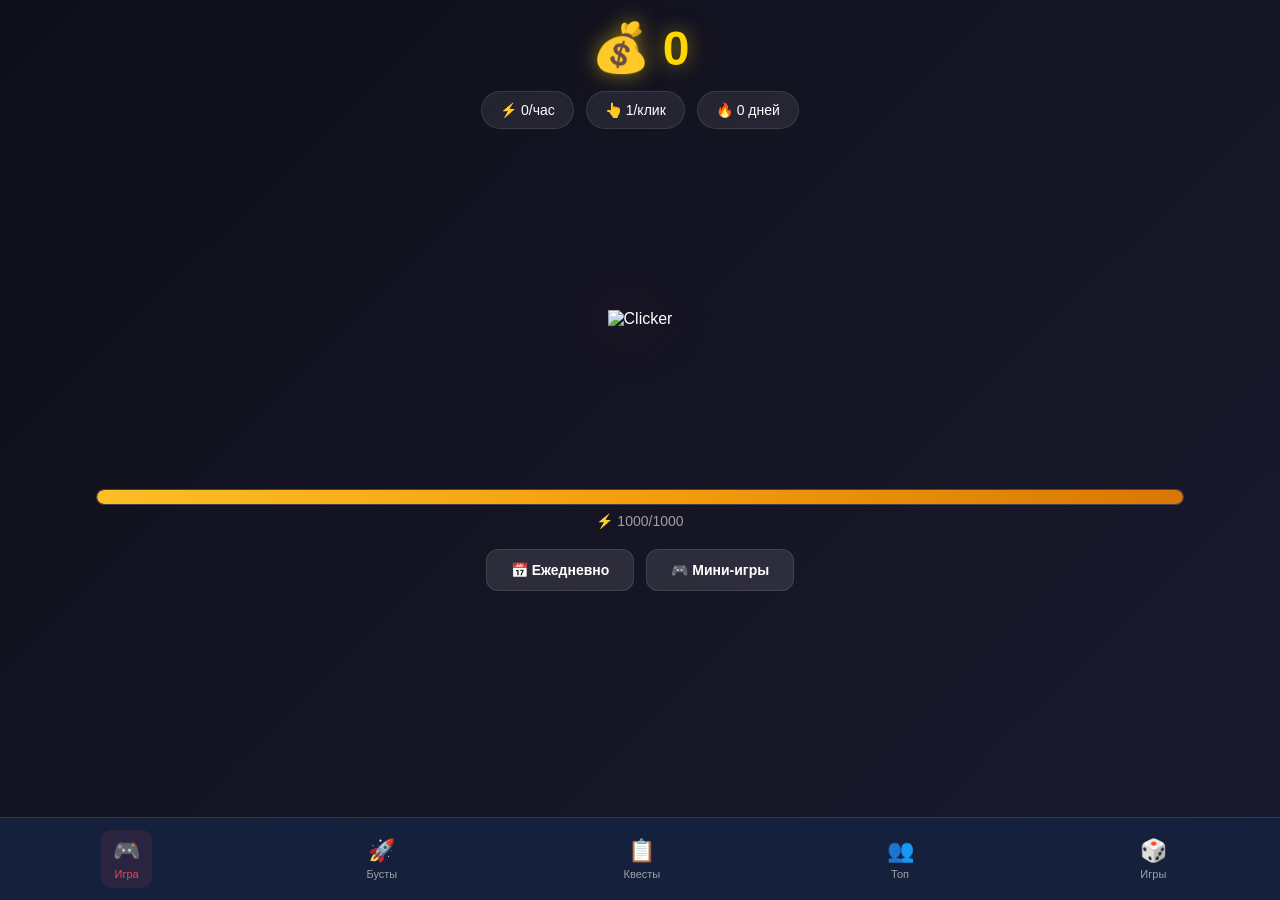
==== templates/index.html @ efc5c364 "Initial commit - Telegram Clicker" ====
<!DOCTYPE html>
<html lang="ru">
<head>
    <meta charset="UTF-8">
    <meta name="viewport" content="width=device-width, initial-scale=1.0, maximum-scale=1.0, user-scalable=no">
    <title>Crypto Clicker Pro</title>
    <script src="https://telegram.org/js/telegram-web-app.js"></script>
    <link rel="stylesheet" href="/static/style.css">
</head>
<body>
    <!-- Баннер события -->
    <div class="event-banner" id="event-banner" style="display:none;">
        🎉 <span id="event-name"></span> x<span id="event-multiplier"></span>
    </div>

    <!-- Заголовок -->
    <div class="header">
        <div class="balance-container">
            <span>💰</span>
            <span id="balance">0</span>
        </div>
        <div class="stats-row">
            <div class="stat-item">⚡ <span id="pph">0</span>/час</div>
            <div class="stat-item">👆 <span id="ppc">1</span>/клик</div>
            <div class="stat-item">🔥 <span id="streak">0</span> дней</div>
        </div>
    </div>

    <!-- Область клика -->
    <div class="mascot-container" id="click-area">
        <img src="/static/images/mascot.png" alt="Clicker" id="mascot-img">
        <div class="combo-meter" id="combo-meter" style="display:none;">
            <span>COMBO x<span id="combo-count">1</span></span>
        </div>
    </div>

    <!-- Энергия -->
    <div class="energy-container">
        <div class="energy-bar-bg">
            <div class="energy-bar-fill" id="energy-bar"></div>
        </div>
        <div class="energy-text">
            ⚡ <span id="energy-text">1000/1000</span>
        </div>
    </div>

    <!-- Быстрые действия -->
    <div class="quick-actions" id="quick-actions">
        <button class="action-btn" onclick="showDaily()">📅 Ежедневно</button>
        <button class="action-btn" onclick="showMinigames()">🎮 Мини-игры</button>
    </div>

    <!-- Экраны -->
    <div id="tab-game" class="screen active"></div>

    <div id="tab-boosts" class="screen">
        <h2>🚀 Улучшения</h2>
        <div class="upgrade-list">
            <div class="upgrade-item">
                <div class="upgrade-info">
                    <span class="upgrade-name">Мультитап</span>
                    <span class="upgrade-desc">+1 к клику</span>
                    <span class="upgrade-level" id="multitap-level">Ур. 0</span>
                </div>
                <button class="buy-btn" onclick="buyUpgrade('multitap')">100 💰</button>
            </div>
            <div class="upgrade-item">
                <div class="upgrade-info">
                    <span class="upgrade-name">Энергия +500</span>
                    <span class="upgrade-desc">+500 макс. энергии</span>
                    <span class="upgrade-level" id="energy-level">Ур. 0</span>
                </div>
                <button class="buy-btn" onclick="buyUpgrade('energy')">200 💰</button>
            </div>
            <div class="upgrade-item">
                <div class="upgrade-info">
                    <span class="upgrade-name">Авто-кликер</span>
                    <span class="upgrade-desc">+100/час</span>
                    <span class="upgrade-level" id="auto-level">Ур. 0</span>
                </div>
                <button class="buy-btn" onclick="buyUpgrade('auto_clicker')">500 💰</button>
            </div>
            <div class="upgrade-item">
                <div class="upgrade-info">
                    <span class="upgrade-name">Буст прибыли</span>
                    <span class="upgrade-desc">+2 к клику, +50/час</span>
                    <span class="upgrade-level" id="profit-level">Ур. 0</span>
                </div>
                <button class="buy-btn" onclick="buyUpgrade('profit_boost')">1000 💰</button>
            </div>
            <div class="upgrade-item">
                <div class="upgrade-info">
                    <span class="upgrade-name">Лимит энергии</span>
                    <span class="upgrade-desc">+1000 макс. энергии</span>
                    <span class="upgrade-level" id="energy_limit-level">Ур. 0</span>
                </div>
                <button class="buy-btn" onclick="buyUpgrade('energy_limit')">1500 💰</button>
            </div>
            <div class="upgrade-item">
                <div class="upgrade-info">
                    <span class="upgrade-name">Золотая кирка</span>
                    <span class="upgrade-desc">+5 к клику, +200/час</span>
                    <span class="upgrade-level" id="gold_pickaxe-level">Ур. 0</span>
                </div>
                <button class="buy-btn" onclick="buyUpgrade('gold_pickaxe')">5000 💰</button>
            </div>
        </div>
    </div>

    <div id="tab-quests" class="screen">
        <h2>📋 Активные квесты</h2>
        <div id="quests-list"></div>
        
        <h2>🏆 Достижения</h2>
        <div id="achievements-list"></div>
    </div>

    <div id="tab-friends" class="screen">
        <h2>👥 Друзья</h2>
        <div class="referral-info">
            <p>Пригласи друга и получи <b>5000 💰</b></p>
            <button class="nav-btn invite-btn" onclick="shareLink()">Пригласить друга</button>
            <p>Приглашено: <span id="referral-count">0</span> друзей</p>
        </div>
        
        <h3>🏅 Топ игроков</h3>
        <ul id="leaderboard-list" class="leaderboard"></ul>
    </div>

    <div id="tab-minigames" class="screen">
        <h2>🎮 Мини-игры</h2>
        <div class="minigame-list">
            <div class="minigame-card" onclick="playMinigame('roulette')">
                <div class="minigame-icon">🎰</div>
                <h3>Рулетка</h3>
                <p>Испытай удачу! Шанс 50%</p>
            </div>
            <div class="minigame-card" onclick="playMinigame('wheel')">
                <div class="minigame-icon">🎡</div>
                <h3>Колесо фортуны</h3>
                <p>Крути и выигрывай!</p>
            </div>
            <div class="minigame-card" onclick="playMinigame('scratch')">
                <div class="minigame-icon">🎫</div>
                <h3>Скретч-карта</h3>
                <p>Сотри и узнай приз!</p>
            </div>
            <div class="minigame-card" onclick="playMinigame('dice')">
                <div class="minigame-icon">🎲</div>
                <h3>Кости</h3>
                <p>Брось кубик!</p>
            </div>
        </div>
    </div>

    <!-- Навигация -->
    <div class="bottom-nav">
        <button class="nav-btn active" data-tab="game">
            <span class="nav-icon">🎮</span>
            <span class="nav-text">Игра</span>
        </button>
        <button class="nav-btn" data-tab="boosts">
            <span class="nav-icon">🚀</span>
            <span class="nav-text">Бусты</span>
        </button>
        <button class="nav-btn" data-tab="quests">
            <span class="nav-icon">📋</span>
            <span class="nav-text">Квесты</span>
        </button>
        <button class="nav-btn" data-tab="friends">
            <span class="nav-icon">👥</span>
            <span class="nav-text">Топ</span>
        </button>
        <button class="nav-btn" data-tab="minigames">
            <span class="nav-icon">🎲</span>
            <span class="nav-text">Игры</span>
        </button>
    </div>

    <!-- Модальное окно: Ежедневная награда -->
    <div id="modal-daily" class="modal">
        <div class="modal-content">
            <h3>📅 Ежедневная награда</h3>
            <div class="daily-streak">
                <span class="streak-number" id="daily-streak">0</span>
                <span class="streak-label">дней подряд</span>
            </div>
            <div class="daily-reward">
                <span class="reward-amount" id="daily-reward">0</span>
                <span class="reward-label">монет</span>
            </div>
            <button class="claim-btn" onclick="claimDaily()">Забрать награду</button>
            <button class="close-btn" onclick="closeModal('modal-daily')">Закрыть</button>
        </div>
    </div>

    <!-- Модальное окно: Мини-игра -->
    <div id="modal-minigame" class="modal">
        <div class="modal-content">
            <h3 id="minigame-title">🎮 Игра</h3>
            <div id="minigame-content"></div>
            <button class="close-btn" onclick="closeModal('modal-minigame')">Закрыть</button>
        </div>
    </div>

    <!-- Уведомления -->
    <div id="notification" class="notification"></div>

    <script src="/static/script.js"></script>
</body>
</html>
---- static/style.css ----
:root {
    --bg-primary: #0f0f1a;
    --bg-secondary: #1a1a2e;
    --bg-tertiary: #16213e;
    --primary: #e94560;
    --primary-dark: #c73e54;
    --gold: #ffd700;
    --gold-dark: #ffb700;
    --success: #4ade80;
    --warning: #fbbf24;
    --danger: #f87171;
    --text-primary: #ffffff;
    --text-secondary: #a0a0a0;
    --text-muted: #6b7280;
    --border-color: rgba(255, 255, 255, 0.1);
    --shadow: 0 4px 6px rgba(0, 0, 0, 0.3);
    --shadow-lg: 0 10px 15px rgba(0, 0, 0, 0.4);
}

* {
    margin: 0;
    padding: 0;
    box-sizing: border-box;
}

body {
    background: linear-gradient(135deg, var(--bg-primary) 0%, var(--bg-secondary) 100%);
    color: var(--text-primary);
    font-family: -apple-system, BlinkMacSystemFont, 'Segoe UI', Roboto, 'Helvetica Neue', sans-serif;
    margin: 0;
    padding: 0;
    min-height: 100vh;
    user-select: none;
    -webkit-tap-highlight-color: transparent;
    overflow-x: hidden;
}

/* Баннер события */
.event-banner {
    background: linear-gradient(90deg, var(--primary), var(--gold));
    padding: 12px 20px;
    text-align: center;
    font-weight: bold;
    font-size: 16px;
    animation: pulse 2s infinite;
    position: sticky;
    top: 0;
    z-index: 100;
}

@keyframes pulse {
    0%, 100% { opacity: 1; }
    50% { opacity: 0.85; }
}

/* Заголовок */
.header {
    padding: 20px;
    text-align: center;
}

.balance-container {
    font-size: 48px;
    font-weight: 800;
    color: var(--gold);
    display: flex;
    align-items: center;
    justify-content: center;
    gap: 12px;
    text-shadow: 0 0 20px rgba(255, 215, 0, 0.5);
}

.stats-row {
    display: flex;
    justify-content: center;
    gap: 12px;
    margin-top: 15px;
    flex-wrap: wrap;
}

.stat-item {
    background: rgba(255, 255, 255, 0.08);
    padding: 10px 18px;
    border-radius: 20px;
    font-size: 14px;
    border: 1px solid var(--border-color);
}

/* Область клика */
.mascot-container {
    width: 280px;
    height: 280px;
    margin: 30px auto;
    display: flex;
    justify-content: center;
    align-items: center;
    position: relative;
}

.mascot-container img {
    max-width: 100%;
    max-height: 100%;
    cursor: pointer;
    transition: transform 0.1s ease;
    filter: drop-shadow(0 0 30px rgba(233, 69, 96, 0.4));
}

.mascot-container img:active {
    transform: scale(0.92);
}

.combo-meter {
    position: absolute;
    top: 10px;
    right: 10px;
    background: linear-gradient(135deg, var(--primary), var(--gold));
    padding: 8px 20px;
    border-radius: 25px;
    font-weight: bold;
    font-size: 18px;
    box-shadow: var(--shadow-lg);
    animation: comboPulse 0.5s ease;
}

@keyframes comboPulse {
    0% { transform: scale(1); }
    50% { transform: scale(1.1); }
    100% { transform: scale(1); }
}

/* Энергия */
.energy-container {
    width: 85%;
    margin: 20px auto;
}

.energy-bar-bg {
    width: 100%;
    height: 16px;
    background: rgba(255, 255, 255, 0.1);
    border-radius: 10px;
    overflow: hidden;
    border: 1px solid var(--border-color);
}

.energy-bar-fill {
    height: 100%;
    background: linear-gradient(90deg, #fbbf24, #f59e0b, #d97706);
    border-radius: 10px;
    transition: width 0.3s ease;
    box-shadow: 0 0 10px rgba(251, 191, 36, 0.5);
}

.energy-text {
    text-align: center;
    margin-top: 8px;
    color: var(--text-secondary);
    font-size: 14px;
}

/* Быстрые действия */
.quick-actions {
    display: flex;
    gap: 12px;
    justify-content: center;
    margin: 20px 0;
    padding: 0 20px;
}

.action-btn {
    background: rgba(255, 255, 255, 0.1);
    border: 1px solid var(--border-color);
    color: var(--text-primary);
    padding: 12px 24px;
    border-radius: 12px;
    cursor: pointer;
    font-size: 14px;
    font-weight: 600;
    transition: all 0.2s ease;
}

.action-btn:hover {
    background: rgba(255, 255, 255, 0.15);
    transform: translateY(-2px);
}

.action-btn:active {
    transform: translateY(0);
}

/* Экраны */
.screen {
    display: none;
    padding: 20px;
    padding-bottom: 100px;
    animation: fadeIn 0.3s ease;
}

.screen.active {
    display: block;
}

@keyframes fadeIn {
    from { opacity: 0; transform: translateY(10px); }
    to { opacity: 1; transform: translateY(0); }
}

.screen h2 {
    margin-bottom: 20px;
    font-size: 24px;
    color: var(--gold);
}

.screen h3 {
    margin: 20px 0 15px;
    font-size: 18px;
    color: var(--text-secondary);
}

/* Улучшения */
.upgrade-list {
    display: flex;
    flex-direction: column;
    gap: 12px;
}

.upgrade-item {
    display: flex;
    justify-content: space-between;
    align-items: center;
    background: rgba(255, 255, 255, 0.05);
    padding: 16px;
    border-radius: 15px;
    border: 1px solid var(--border-color);
    transition: all 0.2s ease;
}

.upgrade-item:hover {
    background: rgba(255, 255, 255, 0.08);
    transform: translateX(5px);
}

.upgrade-info {
    display: flex;
    flex-direction: column;
    gap: 4px;
    flex: 1;
}

.upgrade-name {
    font-weight: 600;
    font-size: 16px;
}

.upgrade-desc {
    color: var(--text-secondary);
    font-size: 12px;
}

.upgrade-level {
    color: var(--primary);
    font-size: 12px;
    font-weight: 600;
}

.buy-btn {
    background: linear-gradient(135deg, var(--primary), var(--primary-dark));
    border: none;
    color: white;
    padding: 10px 20px;
    border-radius: 10px;
    cursor: pointer;
    font-weight: 600;
    font-size: 13px;
    transition: all 0.2s ease;
    white-space: nowrap;
}

.buy-btn:hover {
    transform: scale(1.05);
    box-shadow: 0 0 15px rgba(233, 69, 96, 0.5);
}

.buy-btn:active {
    transform: scale(0.98);
}

/* Квесты и достижения */
.quest-item, .achievement-item {
    display: flex;
    justify-content: space-between;
    align-items: center;
    background: rgba(255, 255, 255, 0.05);
    padding: 14px 16px;
    border-radius: 12px;
    margin-bottom: 10px;
    border: 1px solid var(--border-color);
}

.achievement-item.unlocked {
    background: rgba(74, 222, 128, 0.1);
    border-color: var(--success);
}

.achievement-item.locked {
    opacity: 0.5;
}

.quest-progress {
    flex: 1;
    margin: 0 15px;
}

progress {
    width: 100%;
    height: 8px;
    border-radius: 5px;
    overflow: hidden;
}

progress::-webkit-progress-bar {
    background: rgba(255, 255, 255, 0.1);
    border-radius: 5px;
}

progress::-webkit-progress-value {
    background: linear-gradient(90deg, var(--primary), var(--gold));
    border-radius: 5px;
}

/* Рефералы */
.referral-info {
    background: rgba(255, 255, 255, 0.05);
    padding: 20px;
    border-radius: 15px;
    text-align: center;
    margin-bottom: 20px;
    border: 1px solid var(--border-color);
}

.invite-btn {
    background: linear-gradient(135deg, var(--success), #22c55e);
    margin: 15px 0;
    padding: 14px 30px;
    font-size: 16px;
}

/* Лидерборд */
.leaderboard {
    list-style: none;
    padding: 0;
}

.leaderboard li {
    background: rgba(255, 255, 255, 0.05);
    padding: 14px 16px;
    margin-bottom: 8px;
    border-radius: 10px;
    display: flex;
    justify-content: space-between;
    align-items: center;
    border: 1px solid var(--border-color);
}

.leaderboard li:nth-child(1) {
    background: rgba(255, 215, 0, 0.1);
    border-color: var(--gold);
}

.leaderboard li:nth-child(2) {
    background: rgba(192, 192, 192, 0.1);
    border-color: #c0c0c0;
}

.leaderboard li:nth-child(3) {
    background: rgba(205, 127, 50, 0.1);
    border-color: #cd7f32;
}

/* Мини-игры */
.minigame-list {
    display: grid;
    grid-template-columns: repeat(2, 1fr);
    gap: 15px;
}

.minigame-card {
    background: rgba(255, 255, 255, 0.05);
    padding: 25px 20px;
    border-radius: 15px;
    text-align: center;
    cursor: pointer;
    transition: all 0.2s ease;
    border: 1px solid var(--border-color);
}

.minigame-card:hover {
    background: rgba(255, 255, 255, 0.1);
    transform: translateY(-5px);
    box-shadow: var(--shadow-lg);
}

.minigame-icon {
    font-size: 48px;
    margin-bottom: 10px;
}

.minigame-card h3 {
    margin: 10px 0 5px;
    font-size: 16px;
}

.minigame-card p {
    color: var(--text-secondary);
    font-size: 12px;
}

/* Навигация */
.bottom-nav {
    position: fixed;
    bottom: 0;
    width: 100%;
    background: rgba(22, 33, 62, 0.98);
    display: flex;
    justify-content: space-around;
    padding: 12px 0;
    border-top: 1px solid var(--border-color);
    backdrop-filter: blur(10px);
    z-index: 100;
}

.nav-btn {
    background: none;
    border: none;
    color: var(--text-secondary);
    font-size: 11px;
    cursor: pointer;
    display: flex;
    flex-direction: column;
    align-items: center;
    gap: 4px;
    padding: 8px 12px;
    border-radius: 10px;
    transition: all 0.2s ease;
}

.nav-btn.active {
    color: var(--primary);
    background: rgba(233, 69, 96, 0.1);
}

.nav-btn:hover {
    color: var(--text-primary);
}

.nav-icon {
    font-size: 22px;
}

/* Модальные окна */
.modal {
    position: fixed;
    top: 0;
    left: 0;
    width: 100%;
    height: 100%;
    background: rgba(0, 0, 0, 0.85);
    display: none;
    justify-content: center;
    align-items: center;
    z-index: 1000;
    backdrop-filter: blur(5px);
}

.modal-content {
    background: var(--bg-secondary);
    padding: 30px;
    border-radius: 20px;
    text-align: center;
    max-width: 90%;
    width: 400px;
    border: 1px solid var(--border-color);
    box-shadow: var(--shadow-lg);
    animation: modalSlide 0.3s ease;
}

@keyframes modalSlide {
    from { opacity: 0; transform: translateY(-50px); }
    to { opacity: 1; transform: translateY(0); }
}

.modal-content h3 {
    margin-bottom: 20px;
    font-size: 22px;
    color: var(--gold);
}

.daily-streak {
    margin: 20px 0;
}

.streak-number {
    font-size: 48px;
    font-weight: 800;
    color: var(--primary);
}

.streak-label {
    display: block;
    color: var(--text-secondary);
    font-size: 14px;
}

.daily-reward {
    margin: 20px 0;
}

.reward-amount {
    font-size: 36px;
    font-weight: 800;
    color: var(--gold);
}

.reward-label {
    display: block;
    color: var(--text-secondary);
    font-size: 14px;
}

.claim-btn {
    background: linear-gradient(135deg, var(--success), #22c55e);
    border: none;
    color: white;
    padding: 16px 40px;
    border-radius: 12px;
    font-size: 18px;
    font-weight: 600;
    cursor: pointer;
    margin: 10px;
    transition: all 0.2s ease;
}

.claim-btn:hover {
    transform: scale(1.05);
    box-shadow: 0 0 20px rgba(74, 222, 128, 0.5);
}

.close-btn {
    background: rgba(255, 255, 255, 0.1);
    border: 1px solid var(--border-color);
    color: var(--text-primary);
    padding: 12px 30px;
    border-radius: 10px;
    cursor: pointer;
    font-size: 14px;
    transition: all 0.2s ease;
}

.close-btn:hover {
    background: rgba(255, 255, 255, 0.2);
}

/* Уведомления */
.notification {
    position: fixed;
    top: 20px;
    left: 50%;
    transform: translateX(-50%);
    background: var(--bg-tertiary);
    padding: 14px 28px;
    border-radius: 12px;
    border: 1px solid var(--border-color);
    z-index: 2000;
    display: none;
    animation: slideDown 0.3s ease;
    box-shadow: var(--shadow-lg);
}

@keyframes slideDown {
    from { opacity: 0; transform: translateX(-50%) translateY(-20px); }
    to { opacity: 1; transform: translateX(-50%) translateY(0); }
}

/* Плавающие числа */
.float-number {
    position: absolute;
    color: var(--gold);
    font-weight: bold;
    font-size: 26px;
    pointer-events: none;
    animation: floatUp 0.8s ease-out forwards;
    text-shadow: 0 0 10px rgba(255, 215, 0, 0.8);
    z-index: 50;
}

@keyframes floatUp {
    0% { opacity: 1; transform: translateY(0) scale(1); }
    100% { opacity: 0; transform: translateY(-100px) scale(1.2); }
}

/* Адаптивность */
@media (max-width: 400px) {
    .balance-container {
        font-size: 38px;
    }
    
    .mascot-container {
        width: 240px;
        height: 240px;
    }
    
    .minigame-list {
        grid-template-columns: 1fr;
    }
    
    .upgrade-item {
        flex-direction: column;
        align-items: flex-start;
        gap: 12px;
    }
    
    .buy-btn {
        width: 100%;
    }
}

/* Скроллбар */
::-webkit-scrollbar {
    width: 6px;
}

::-webkit-scrollbar-track {
    background: var(--bg-primary);
}

::-webkit-scrollbar-thumb {
    background: var(--primary);
    border-radius: 3px;
}

/* Загрузка */
.loading {
    display: flex;
    justify-content: center;
    align-items: center;
    height: 100vh;
}

.spinner {
    width: 50px;
    height: 50px;
    border: 4px solid var(--border-color);
    border-top-color: var(--primary);
    border-radius: 50%;
    animation: spin 1s linear infinite;
}

@keyframes spin {
    to { transform: rotate(360deg); }
}
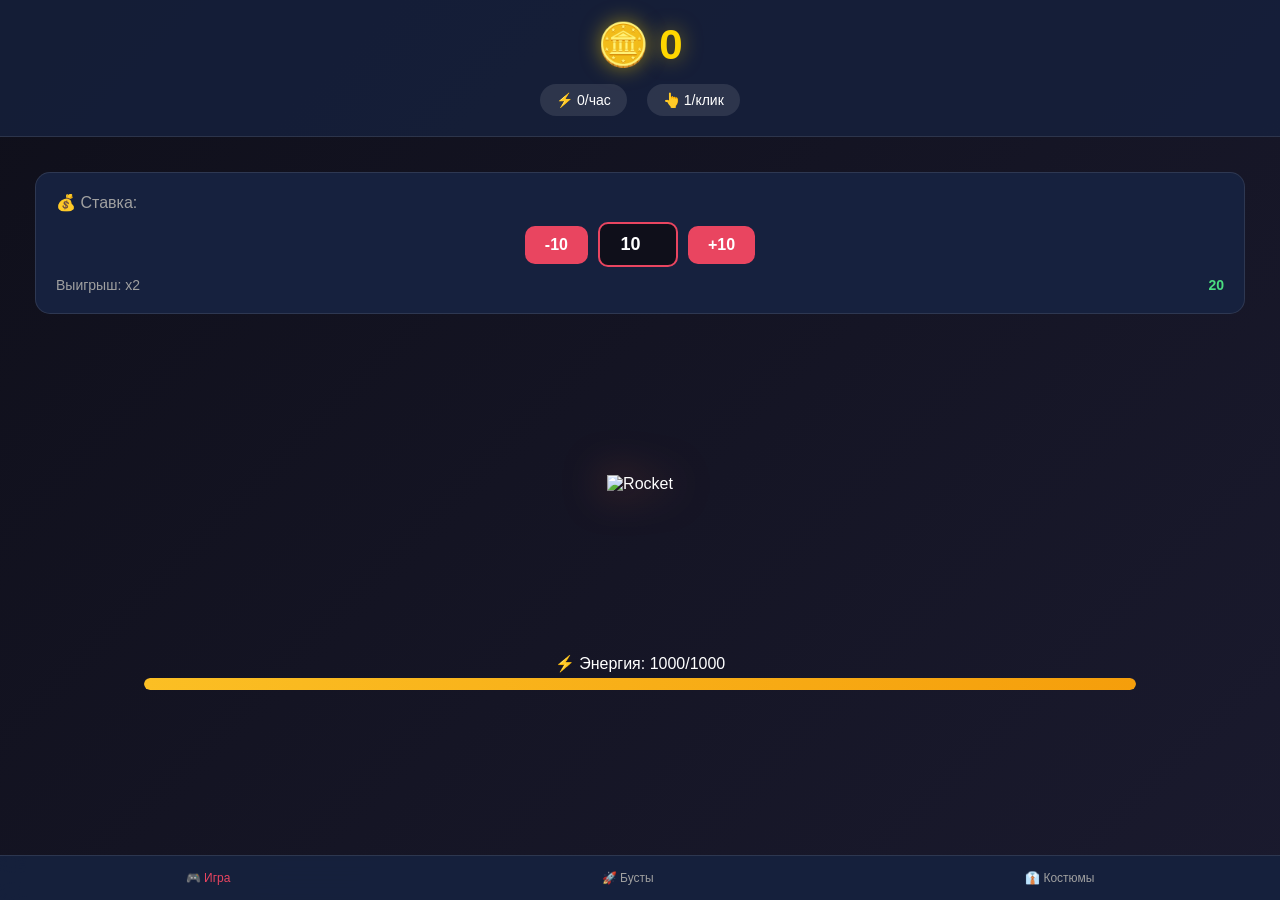
==== commit 58a7a34a: "Add betting system, animations, rocket image" ====
--- a/templates/index.html
+++ b/templates/index.html
@@ -3,209 +3,91 @@
 <head>
     <meta charset="UTF-8">
     <meta name="viewport" content="width=device-width, initial-scale=1.0, maximum-scale=1.0, user-scalable=no">
-    <title>Crypto Clicker Pro</title>
+    <title>RedBird Clicker</title>
     <script src="https://telegram.org/js/telegram-web-app.js"></script>
     <link rel="stylesheet" href="/static/style.css">
 </head>
 <body>
-    <!-- Баннер события -->
-    <div class="event-banner" id="event-banner" style="display:none;">
-        🎉 <span id="event-name"></span> x<span id="event-multiplier"></span>
-    </div>
-
-    <!-- Заголовок -->
     <div class="header">
         <div class="balance-container">
-            <span>💰</span>
+            <span class="coin-icon">🪙</span>
             <span id="balance">0</span>
         </div>
         <div class="stats-row">
             <div class="stat-item">⚡ <span id="pph">0</span>/час</div>
             <div class="stat-item">👆 <span id="ppc">1</span>/клик</div>
-            <div class="stat-item">🔥 <span id="streak">0</span> дней</div>
         </div>
     </div>
 
-    <!-- Область клика -->
-    <div class="mascot-container" id="click-area">
-        <img src="/static/images/mascot.png" alt="Clicker" id="mascot-img">
-        <div class="combo-meter" id="combo-meter" style="display:none;">
-            <span>COMBO x<span id="combo-count">1</span></span>
+    <!-- Раздел ИГРЫ -->
+    <div id="tab-game" class="screen active">
+        <div class="bet-section">
+            <label>💰 Ставка:</label>
+            <div class="bet-controls">
+                <button class="bet-btn" onclick="changeBet(-10)">-10</button>
+                <input type="number" id="bet-amount" value="10" min="1" max="1000">
+                <button class="bet-btn" onclick="changeBet(10)">+10</button>
+            </div>
+            <div class="bet-info">
+                <span>Выигрыш: x2</span>
+                <span id="potential-win">20</span>
+            </div>
         </div>
+
+        <div class="mascot-container" id="click-area">
+            <div class="rocket-wrapper">
+                <img src="https://cdn-icons-png.flaticon.com/512/1356/1356894.png" alt="Rocket" class="rocket-image" id="rocket">
+                <div class="rocket-flame" id="flame"></div>
+            </div>
+            <div class="click-effect" id="click-effect"></div>
+        </div>
+        
+        <div class="energy-container">
+            <div style="text-align:center; margin-bottom:5px;">
+                ⚡ Энергия: <span id="energy-text">1000/1000</span>
+            </div>
+            <div class="energy-bar-bg">
+                <div class="energy-bar-fill" id="energy-bar"></div>
+            </div>
+        </div>
+
+        <div class="game-result" id="game-result"></div>
     </div>
 
-    <!-- Энергия -->
-    <div class="energy-container">
-        <div class="energy-bar-bg">
-            <div class="energy-bar-fill" id="energy-bar"></div>
-        </div>
-        <div class="energy-text">
-            ⚡ <span id="energy-text">1000/1000</span>
-        </div>
-    </div>
-
-    <!-- Быстрые действия -->
-    <div class="quick-actions" id="quick-actions">
-        <button class="action-btn" onclick="showDaily()">📅 Ежедневно</button>
-        <button class="action-btn" onclick="showMinigames()">🎮 Мини-игры</button>
-    </div>
-
-    <!-- Экраны -->
-    <div id="tab-game" class="screen active"></div>
-
-    <div id="tab-boosts" class="screen">
+    <!-- Раздел БУСТЫ -->
+    <div id="tab-upgrades" class="screen">
         <h2>🚀 Улучшения</h2>
-        <div class="upgrade-list">
+        <div class="upgrades-list" id="upgrades-list">
             <div class="upgrade-item">
                 <div class="upgrade-info">
-                    <span class="upgrade-name">Мультитап</span>
+                    <span class="upgrade-name">💪 Сильный клик</span>
                     <span class="upgrade-desc">+1 к клику</span>
-                    <span class="upgrade-level" id="multitap-level">Ур. 0</span>
                 </div>
-                <button class="buy-btn" onclick="buyUpgrade('multitap')">100 💰</button>
+                <button class="buy-btn" onclick="buyUpgrade('click', 100)">Купить (100🪙)</button>
             </div>
             <div class="upgrade-item">
                 <div class="upgrade-info">
-                    <span class="upgrade-name">Энергия +500</span>
-                    <span class="upgrade-desc">+500 макс. энергии</span>
-                    <span class="upgrade-level" id="energy-level">Ур. 0</span>
+                    <span class="upgrade-name">⚡ Быстрая энергия</span>
+                    <span class="upgrade-desc">+100 энергии</span>
                 </div>
-                <button class="buy-btn" onclick="buyUpgrade('energy')">200 💰</button>
-            </div>
-            <div class="upgrade-item">
-                <div class="upgrade-info">
-                    <span class="upgrade-name">Авто-кликер</span>
-                    <span class="upgrade-desc">+100/час</span>
-                    <span class="upgrade-level" id="auto-level">Ур. 0</span>
-                </div>
-                <button class="buy-btn" onclick="buyUpgrade('auto_clicker')">500 💰</button>
-            </div>
-            <div class="upgrade-item">
-                <div class="upgrade-info">
-                    <span class="upgrade-name">Буст прибыли</span>
-                    <span class="upgrade-desc">+2 к клику, +50/час</span>
-                    <span class="upgrade-level" id="profit-level">Ур. 0</span>
-                </div>
-                <button class="buy-btn" onclick="buyUpgrade('profit_boost')">1000 💰</button>
-            </div>
-            <div class="upgrade-item">
-                <div class="upgrade-info">
-                    <span class="upgrade-name">Лимит энергии</span>
-                    <span class="upgrade-desc">+1000 макс. энергии</span>
-                    <span class="upgrade-level" id="energy_limit-level">Ур. 0</span>
-                </div>
-                <button class="buy-btn" onclick="buyUpgrade('energy_limit')">1500 💰</button>
-            </div>
-            <div class="upgrade-item">
-                <div class="upgrade-info">
-                    <span class="upgrade-name">Золотая кирка</span>
-                    <span class="upgrade-desc">+5 к клику, +200/час</span>
-                    <span class="upgrade-level" id="gold_pickaxe-level">Ур. 0</span>
-                </div>
-                <button class="buy-btn" onclick="buyUpgrade('gold_pickaxe')">5000 💰</button>
+                <button class="buy-btn" onclick="buyUpgrade('energy', 50)">Купить (50🪙)</button>
             </div>
         </div>
     </div>
 
-    <div id="tab-quests" class="screen">
-        <h2>📋 Активные квесты</h2>
-        <div id="quests-list"></div>
-        
-        <h2>🏆 Достижения</h2>
-        <div id="achievements-list"></div>
+    <!-- Раздел КОСТЮМЫ -->
+    <div id="tab-costumes" class="screen">
+        <h2>👔 Костюмы</h2>
+        <p style="text-align:center; color:#888;">Скоро...</p>
     </div>
 
-    <div id="tab-friends" class="screen">
-        <h2>👥 Друзья</h2>
-        <div class="referral-info">
-            <p>Пригласи друга и получи <b>5000 💰</b></p>
-            <button class="nav-btn invite-btn" onclick="shareLink()">Пригласить друга</button>
-            <p>Приглашено: <span id="referral-count">0</span> друзей</p>
-        </div>
-        
-        <h3>🏅 Топ игроков</h3>
-        <ul id="leaderboard-list" class="leaderboard"></ul>
+    <!-- Нижняя навигация -->
+    <div class="bottom-nav">
+        <button class="nav-btn active" data-tab="game">🎮 Игра</button>
+        <button class="nav-btn" data-tab="upgrades">🚀 Бусты</button>
+        <button class="nav-btn" data-tab="costumes">👔 Костюмы</button>
     </div>
-
-    <div id="tab-minigames" class="screen">
-        <h2>🎮 Мини-игры</h2>
-        <div class="minigame-list">
-            <div class="minigame-card" onclick="playMinigame('roulette')">
-                <div class="minigame-icon">🎰</div>
-                <h3>Рулетка</h3>
-                <p>Испытай удачу! Шанс 50%</p>
-            </div>
-            <div class="minigame-card" onclick="playMinigame('wheel')">
-                <div class="minigame-icon">🎡</div>
-                <h3>Колесо фортуны</h3>
-                <p>Крути и выигрывай!</p>
-            </div>
-            <div class="minigame-card" onclick="playMinigame('scratch')">
-                <div class="minigame-icon">🎫</div>
-                <h3>Скретч-карта</h3>
-                <p>Сотри и узнай приз!</p>
-            </div>
-            <div class="minigame-card" onclick="playMinigame('dice')">
-                <div class="minigame-icon">🎲</div>
-                <h3>Кости</h3>
-                <p>Брось кубик!</p>
-            </div>
-        </div>
-    </div>
-
-    <!-- Навигация -->
-    <div class="bottom-nav">
-        <button class="nav-btn active" data-tab="game">
-            <span class="nav-icon">🎮</span>
-            <span class="nav-text">Игра</span>
-        </button>
-        <button class="nav-btn" data-tab="boosts">
-            <span class="nav-icon">🚀</span>
-            <span class="nav-text">Бусты</span>
-        </button>
-        <button class="nav-btn" data-tab="quests">
-            <span class="nav-icon">📋</span>
-            <span class="nav-text">Квесты</span>
-        </button>
-        <button class="nav-btn" data-tab="friends">
-            <span class="nav-icon">👥</span>
-            <span class="nav-text">Топ</span>
-        </button>
-        <button class="nav-btn" data-tab="minigames">
-            <span class="nav-icon">🎲</span>
-            <span class="nav-text">Игры</span>
-        </button>
-    </div>
-
-    <!-- Модальное окно: Ежедневная награда -->
-    <div id="modal-daily" class="modal">
-        <div class="modal-content">
-            <h3>📅 Ежедневная награда</h3>
-            <div class="daily-streak">
-                <span class="streak-number" id="daily-streak">0</span>
-                <span class="streak-label">дней подряд</span>
-            </div>
-            <div class="daily-reward">
-                <span class="reward-amount" id="daily-reward">0</span>
-                <span class="reward-label">монет</span>
-            </div>
-            <button class="claim-btn" onclick="claimDaily()">Забрать награду</button>
-            <button class="close-btn" onclick="closeModal('modal-daily')">Закрыть</button>
-        </div>
-    </div>
-
-    <!-- Модальное окно: Мини-игра -->
-    <div id="modal-minigame" class="modal">
-        <div class="modal-content">
-            <h3 id="minigame-title">🎮 Игра</h3>
-            <div id="minigame-content"></div>
-            <button class="close-btn" onclick="closeModal('modal-minigame')">Закрыть</button>
-        </div>
-    </div>
-
-    <!-- Уведомления -->
-    <div id="notification" class="notification"></div>
 
     <script src="/static/script.js"></script>
 </body>
-</html>+</html>
--- a/static/style.css
+++ b/static/style.css
@@ -6,15 +6,11 @@
     --primary-dark: #c73e54;
     --gold: #ffd700;
     --gold-dark: #ffb700;
-    --success: #4ade80;
-    --warning: #fbbf24;
-    --danger: #f87171;
     --text-primary: #ffffff;
     --text-secondary: #a0a0a0;
-    --text-muted: #6b7280;
-    --border-color: rgba(255, 255, 255, 0.1);
-    --shadow: 0 4px 6px rgba(0, 0, 0, 0.3);
-    --shadow-lg: 0 10px 15px rgba(0, 0, 0, 0.4);
+    --success: #4ade80;
+    --danger: #f87171;
+    --rocket-orange: #ff6b35;
 }
 
 * {
@@ -26,67 +22,121 @@
 body {
     background: linear-gradient(135deg, var(--bg-primary) 0%, var(--bg-secondary) 100%);
     color: var(--text-primary);
-    font-family: -apple-system, BlinkMacSystemFont, 'Segoe UI', Roboto, 'Helvetica Neue', sans-serif;
+    font-family: -apple-system, BlinkMacSystemFont, 'Segoe UI', Roboto, sans-serif;
     margin: 0;
     padding: 0;
     min-height: 100vh;
     user-select: none;
-    -webkit-tap-highlight-color: transparent;
     overflow-x: hidden;
 }
 
-/* Баннер события */
-.event-banner {
-    background: linear-gradient(90deg, var(--primary), var(--gold));
-    padding: 12px 20px;
-    text-align: center;
-    font-weight: bold;
-    font-size: 16px;
-    animation: pulse 2s infinite;
-    position: sticky;
-    top: 0;
-    z-index: 100;
-}
-
-@keyframes pulse {
-    0%, 100% { opacity: 1; }
-    50% { opacity: 0.85; }
-}
-
-/* Заголовок */
+/* Header */
 .header {
     padding: 20px;
     text-align: center;
+    background: rgba(22, 33, 62, 0.8);
+    border-bottom: 1px solid rgba(255,255,255,0.1);
 }
 
 .balance-container {
-    font-size: 48px;
+    font-size: 42px;
     font-weight: 800;
     color: var(--gold);
     display: flex;
     align-items: center;
     justify-content: center;
-    gap: 12px;
+    gap: 10px;
     text-shadow: 0 0 20px rgba(255, 215, 0, 0.5);
 }
 
+.coin-icon {
+    animation: coinSpin 2s infinite linear;
+}
+
+@keyframes coinSpin {
+    0%, 100% { transform: rotateY(0deg); }
+    50% { transform: rotateY(180deg); }
+}
+
 .stats-row {
     display: flex;
     justify-content: center;
-    gap: 12px;
+    gap: 20px;
     margin-top: 15px;
-    flex-wrap: wrap;
 }
 
 .stat-item {
-    background: rgba(255, 255, 255, 0.08);
-    padding: 10px 18px;
+    background: rgba(255,255,255,0.1);
+    padding: 8px 16px;
     border-radius: 20px;
     font-size: 14px;
-    border: 1px solid var(--border-color);
-}
-
-/* Область клика */
+}
+
+/* Bet Section */
+.bet-section {
+    background: var(--bg-tertiary);
+    margin: 15px;
+    padding: 20px;
+    border-radius: 15px;
+    border: 1px solid rgba(255,255,255,0.1);
+}
+
+.bet-section label {
+    display: block;
+    margin-bottom: 10px;
+    font-size: 16px;
+    color: var(--text-secondary);
+}
+
+.bet-controls {
+    display: flex;
+    justify-content: center;
+    align-items: center;
+    gap: 10px;
+    margin-bottom: 10px;
+}
+
+.bet-btn {
+    background: var(--primary);
+    color: white;
+    border: none;
+    padding: 10px 20px;
+    border-radius: 10px;
+    font-size: 16px;
+    font-weight: bold;
+    cursor: pointer;
+    transition: all 0.2s;
+}
+
+.bet-btn:active {
+    transform: scale(0.95);
+}
+
+#bet-amount {
+    width: 80px;
+    padding: 10px;
+    border: 2px solid var(--primary);
+    border-radius: 10px;
+    background: var(--bg-primary);
+    color: white;
+    font-size: 18px;
+    text-align: center;
+    font-weight: bold;
+}
+
+.bet-info {
+    display: flex;
+    justify-content: space-between;
+    font-size: 14px;
+    color: var(--text-secondary);
+}
+
+#potential-win {
+    color: var(--success);
+    font-weight: bold;
+}
+
+/* Rocket Container */
 .mascot-container {
     width: 280px;
     height: 280px;
@@ -97,564 +147,275 @@
     position: relative;
 }
 
-.mascot-container img {
-    max-width: 100%;
-    max-height: 100%;
+.rocket-wrapper {
+    position: relative;
     cursor: pointer;
-    transition: transform 0.1s ease;
-    filter: drop-shadow(0 0 30px rgba(233, 69, 96, 0.4));
-}
-
-.mascot-container img:active {
-    transform: scale(0.92);
-}
-
-.combo-meter {
+    transition: transform 0.1s;
+}
+
+.rocket-wrapper:active {
+    transform: scale(0.9);
+}
+
+.rocket-image {
+    width: 200px;
+    height: 200px;
+    filter: drop-shadow(0 0 20px rgba(255, 107, 53, 0.5));
+    animation: rocketFloat 3s infinite ease-in-out;
+}
+
+@keyframes rocketFloat {
+    0%, 100% { transform: translateY(0px) rotate(0deg); }
+    50% { transform: translateY(-20px) rotate(5deg); }
+}
+
+.rocket-flame {
     position: absolute;
-    top: 10px;
-    right: 10px;
-    background: linear-gradient(135deg, var(--primary), var(--gold));
-    padding: 8px 20px;
-    border-radius: 25px;
-    font-weight: bold;
-    font-size: 18px;
-    box-shadow: var(--shadow-lg);
-    animation: comboPulse 0.5s ease;
-}
-
-@keyframes comboPulse {
-    0% { transform: scale(1); }
-    50% { transform: scale(1.1); }
-    100% { transform: scale(1); }
-}
-
-/* Энергия */
+    bottom: -30px;
+    left: 50%;
+    transform: translateX(-50%);
+    width: 40px;
+    height: 60px;
+    background: linear-gradient(to bottom, var(--rocket-orange), #ffcc00, transparent);
+    border-radius: 50% 50% 50% 50% / 60% 60% 40% 40%;
+    animation: flameFlicker 0.1s infinite alternate;
+    opacity: 0;
+    transition: opacity 0.2s;
+}
+
+.rocket-wrapper.clicked .rocket-flame {
+    opacity: 1;
+}
+
+@keyframes flameFlicker {
+    0% { transform: translateX(-50%) scaleY(0.8); }
+    100% { transform: translateX(-50%) scaleY(1.2); }
+}
+
+.click-effect {
+    position: absolute;
+    pointer-events: none;
+    opacity: 0;
+}
+
+.click-effect.show {
+    animation: clickBurst 0.5s ease-out;
+}
+
+@keyframes clickBurst {
+    0% { 
+        opacity: 1; 
+        transform: scale(0.5);
+    }
+    100% { 
+        opacity: 0; 
+        transform: scale(2);
+    }
+}
+
+/* Energy Bar */
 .energy-container {
-    width: 85%;
+    width: 80%;
     margin: 20px auto;
 }
 
 .energy-bar-bg {
     width: 100%;
-    height: 16px;
-    background: rgba(255, 255, 255, 0.1);
+    height: 12px;
+    background: rgba(255,255,255,0.1);
     border-radius: 10px;
     overflow: hidden;
-    border: 1px solid var(--border-color);
 }
 
 .energy-bar-fill {
     height: 100%;
-    background: linear-gradient(90deg, #fbbf24, #f59e0b, #d97706);
+    background: linear-gradient(90deg, #fbbf24, #f59e0b);
     border-radius: 10px;
-    transition: width 0.3s ease;
+    transition: width 0.3s;
     box-shadow: 0 0 10px rgba(251, 191, 36, 0.5);
 }
 
-.energy-text {
+/* Game Result */
+.game-result {
     text-align: center;
-    margin-top: 8px;
-    color: var(--text-secondary);
-    font-size: 14px;
-}
-
-/* Быстрые действия */
-.quick-actions {
-    display: flex;
-    gap: 12px;
-    justify-content: center;
-    margin: 20px 0;
-    padding: 0 20px;
-}
-
-.action-btn {
-    background: rgba(255, 255, 255, 0.1);
-    border: 1px solid var(--border-color);
-    color: var(--text-primary);
-    padding: 12px 24px;
-    border-radius: 12px;
-    cursor: pointer;
-    font-size: 14px;
-    font-weight: 600;
-    transition: all 0.2s ease;
-}
-
-.action-btn:hover {
-    background: rgba(255, 255, 255, 0.15);
-    transform: translateY(-2px);
-}
-
-.action-btn:active {
-    transform: translateY(0);
-}
-
-/* Экраны */
-.screen {
-    display: none;
-    padding: 20px;
-    padding-bottom: 100px;
-    animation: fadeIn 0.3s ease;
-}
-
-.screen.active {
-    display: block;
-}
-
-@keyframes fadeIn {
-    from { opacity: 0; transform: translateY(10px); }
-    to { opacity: 1; transform: translateY(0); }
-}
-
-.screen h2 {
-    margin-bottom: 20px;
     font-size: 24px;
+    font-weight: bold;
+    margin: 20px;
+    min-height: 40px;
+    opacity: 0;
+    transition: opacity 0.3s;
+}
+
+.game-result.show {
+    opacity: 1;
+}
+
+.game-result.win {
+    color: var(--success);
+    animation: winPulse 0.5s infinite;
+}
+
+.game-result.lose {
+    color: var(--danger);
+}
+
+@keyframes winPulse {
+    0%, 100% { transform: scale(1); }
+    50% { transform: scale(1.1); }
+}
+
+/* Float Numbers */
+.float-number {
+    position: absolute;
     color: var(--gold);
-}
-
-.screen h3 {
-    margin: 20px 0 15px;
-    font-size: 18px;
-    color: var(--text-secondary);
-}
-
-/* Улучшения */
-.upgrade-list {
-    display: flex;
-    flex-direction: column;
-    gap: 12px;
-}
-
-.upgrade-item {
-    display: flex;
-    justify-content: space-between;
-    align-items: center;
-    background: rgba(255, 255, 255, 0.05);
-    padding: 16px;
-    border-radius: 15px;
-    border: 1px solid var(--border-color);
-    transition: all 0.2s ease;
-}
-
-.upgrade-item:hover {
-    background: rgba(255, 255, 255, 0.08);
-    transform: translateX(5px);
-}
-
-.upgrade-info {
-    display: flex;
-    flex-direction: column;
-    gap: 4px;
-    flex: 1;
-}
-
-.upgrade-name {
-    font-weight: 600;
-    font-size: 16px;
-}
-
-.upgrade-desc {
-    color: var(--text-secondary);
-    font-size: 12px;
-}
-
-.upgrade-level {
-    color: var(--primary);
-    font-size: 12px;
-    font-weight: 600;
-}
-
-.buy-btn {
-    background: linear-gradient(135deg, var(--primary), var(--primary-dark));
-    border: none;
-    color: white;
-    padding: 10px 20px;
-    border-radius: 10px;
-    cursor: pointer;
-    font-weight: 600;
-    font-size: 13px;
-    transition: all 0.2s ease;
-    white-space: nowrap;
-}
-
-.buy-btn:hover {
-    transform: scale(1.05);
-    box-shadow: 0 0 15px rgba(233, 69, 96, 0.5);
-}
-
-.buy-btn:active {
-    transform: scale(0.98);
-}
-
-/* Квесты и достижения */
-.quest-item, .achievement-item {
-    display: flex;
-    justify-content: space-between;
-    align-items: center;
-    background: rgba(255, 255, 255, 0.05);
-    padding: 14px 16px;
-    border-radius: 12px;
-    margin-bottom: 10px;
-    border: 1px solid var(--border-color);
-}
-
-.achievement-item.unlocked {
-    background: rgba(74, 222, 128, 0.1);
-    border-color: var(--success);
-}
-
-.achievement-item.locked {
-    opacity: 0.5;
-}
-
-.quest-progress {
-    flex: 1;
-    margin: 0 15px;
-}
-
-progress {
-    width: 100%;
-    height: 8px;
-    border-radius: 5px;
-    overflow: hidden;
-}
-
-progress::-webkit-progress-bar {
-    background: rgba(255, 255, 255, 0.1);
-    border-radius: 5px;
-}
-
-progress::-webkit-progress-value {
-    background: linear-gradient(90deg, var(--primary), var(--gold));
-    border-radius: 5px;
-}
-
-/* Рефералы */
-.referral-info {
-    background: rgba(255, 255, 255, 0.05);
-    padding: 20px;
-    border-radius: 15px;
-    text-align: center;
-    margin-bottom: 20px;
-    border: 1px solid var(--border-color);
-}
-
-.invite-btn {
-    background: linear-gradient(135deg, var(--success), #22c55e);
-    margin: 15px 0;
-    padding: 14px 30px;
-    font-size: 16px;
-}
-
-/* Лидерборд */
-.leaderboard {
-    list-style: none;
-    padding: 0;
-}
-
-.leaderboard li {
-    background: rgba(255, 255, 255, 0.05);
-    padding: 14px 16px;
-    margin-bottom: 8px;
-    border-radius: 10px;
-    display: flex;
-    justify-content: space-between;
-    align-items: center;
-    border: 1px solid var(--border-color);
-}
-
-.leaderboard li:nth-child(1) {
-    background: rgba(255, 215, 0, 0.1);
-    border-color: var(--gold);
-}
-
-.leaderboard li:nth-child(2) {
-    background: rgba(192, 192, 192, 0.1);
-    border-color: #c0c0c0;
-}
-
-.leaderboard li:nth-child(3) {
-    background: rgba(205, 127, 50, 0.1);
-    border-color: #cd7f32;
-}
-
-/* Мини-игры */
-.minigame-list {
-    display: grid;
-    grid-template-columns: repeat(2, 1fr);
-    gap: 15px;
-}
-
-.minigame-card {
-    background: rgba(255, 255, 255, 0.05);
-    padding: 25px 20px;
-    border-radius: 15px;
-    text-align: center;
-    cursor: pointer;
-    transition: all 0.2s ease;
-    border: 1px solid var(--border-color);
-}
-
-.minigame-card:hover {
-    background: rgba(255, 255, 255, 0.1);
-    transform: translateY(-5px);
-    box-shadow: var(--shadow-lg);
-}
-
-.minigame-icon {
-    font-size: 48px;
-    margin-bottom: 10px;
-}
-
-.minigame-card h3 {
-    margin: 10px 0 5px;
-    font-size: 16px;
-}
-
-.minigame-card p {
-    color: var(--text-secondary);
-    font-size: 12px;
-}
-
-/* Навигация */
+    font-weight: bold;
+    font-size: 24px;
+    pointer-events: none;
+    animation: floatUp 0.8s ease-out forwards;
+    text-shadow: 0 0 10px rgba(255, 215, 0, 0.8);
+}
+
+@keyframes floatUp {
+    0% { opacity: 1; transform: translateY(0) scale(1); }
+    100% { opacity: 0; transform: translateY(-80px) scale(1.5); }
+}
+
+/* Bottom Nav */
 .bottom-nav {
     position: fixed;
     bottom: 0;
     width: 100%;
-    background: rgba(22, 33, 62, 0.98);
+    background: rgba(22, 33, 62, 0.95);
     display: flex;
     justify-content: space-around;
-    padding: 12px 0;
-    border-top: 1px solid var(--border-color);
+    padding: 10px 0;
+    border-top: 1px solid rgba(255,255,255,0.1);
     backdrop-filter: blur(10px);
-    z-index: 100;
 }
 
 .nav-btn {
     background: none;
     border: none;
     color: var(--text-secondary);
-    font-size: 11px;
+    font-size: 12px;
     cursor: pointer;
     display: flex;
     flex-direction: column;
     align-items: center;
-    gap: 4px;
-    padding: 8px 12px;
-    border-radius: 10px;
-    transition: all 0.2s ease;
+    padding: 5px 15px;
+    transition: all 0.2s;
+}
+
+.nav-btn:active {
+    transform: scale(0.95);
 }
 
 .nav-btn.active {
     color: var(--primary);
-    background: rgba(233, 69, 96, 0.1);
-}
-
-.nav-btn:hover {
-    color: var(--text-primary);
-}
-
-.nav-icon {
-    font-size: 22px;
-}
-
-/* Модальные окна */
-.modal {
+}
+
+.nav-btn .icon {
+    font-size: 24px;
+    margin-bottom: 3px;
+}
+
+/* Screens */
+.screen {
+    display: none;
+    padding: 20px;
+    padding-bottom: 80px;
+    animation: fadeIn 0.3s ease;
+}
+
+.screen.active {
+    display: block;
+}
+
+@keyframes fadeIn {
+    from { opacity: 0; transform: translateY(10px); }
+    to { opacity: 1; transform: translateY(0); }
+}
+
+/* Upgrades */
+.upgrades-list {
+    margin-top: 20px;
+}
+
+.upgrade-item {
+    background: var(--bg-tertiary);
+    margin: 10px 0;
+    padding: 15px;
+    border-radius: 12px;
+    display: flex;
+    justify-content: space-between;
+    align-items: center;
+    border: 1px solid rgba(255,255,255,0.1);
+}
+
+.upgrade-info {
+    display: flex;
+    flex-direction: column;
+    gap: 5px;
+}
+
+.upgrade-name {
+    font-weight: bold;
+    font-size: 16px;
+}
+
+.upgrade-desc {
+    color: var(--text-secondary);
+    font-size: 12px;
+}
+
+.buy-btn {
+    background: var(--primary);
+    color: white;
+    border: none;
+    padding: 10px 20px;
+    border-radius: 8px;
+    font-weight: bold;
+    cursor: pointer;
+    transition: all 0.2s;
+}
+
+.buy-btn:active {
+    transform: scale(0.95);
+}
+
+.buy-btn:disabled {
+    background: var(--text-secondary);
+    cursor: not-allowed;
+}
+
+/* Particles */
+.particles {
     position: fixed;
     top: 0;
     left: 0;
     width: 100%;
     height: 100%;
-    background: rgba(0, 0, 0, 0.85);
-    display: none;
-    justify-content: center;
-    align-items: center;
+    pointer-events: none;
+    overflow: hidden;
     z-index: 1000;
-    backdrop-filter: blur(5px);
-}
-
-.modal-content {
-    background: var(--bg-secondary);
-    padding: 30px;
-    border-radius: 20px;
-    text-align: center;
-    max-width: 90%;
-    width: 400px;
-    border: 1px solid var(--border-color);
-    box-shadow: var(--shadow-lg);
-    animation: modalSlide 0.3s ease;
-}
-
-@keyframes modalSlide {
-    from { opacity: 0; transform: translateY(-50px); }
-    to { opacity: 1; transform: translateY(0); }
-}
-
-.modal-content h3 {
-    margin-bottom: 20px;
-    font-size: 22px;
-    color: var(--gold);
-}
-
-.daily-streak {
-    margin: 20px 0;
-}
-
-.streak-number {
-    font-size: 48px;
-    font-weight: 800;
-    color: var(--primary);
-}
-
-.streak-label {
-    display: block;
-    color: var(--text-secondary);
-    font-size: 14px;
-}
-
-.daily-reward {
-    margin: 20px 0;
-}
-
-.reward-amount {
-    font-size: 36px;
-    font-weight: 800;
-    color: var(--gold);
-}
-
-.reward-label {
-    display: block;
-    color: var(--text-secondary);
-    font-size: 14px;
-}
-
-.claim-btn {
-    background: linear-gradient(135deg, var(--success), #22c55e);
-    border: none;
-    color: white;
-    padding: 16px 40px;
-    border-radius: 12px;
-    font-size: 18px;
-    font-weight: 600;
-    cursor: pointer;
-    margin: 10px;
-    transition: all 0.2s ease;
-}
-
-.claim-btn:hover {
-    transform: scale(1.05);
-    box-shadow: 0 0 20px rgba(74, 222, 128, 0.5);
-}
-
-.close-btn {
-    background: rgba(255, 255, 255, 0.1);
-    border: 1px solid var(--border-color);
-    color: var(--text-primary);
-    padding: 12px 30px;
-    border-radius: 10px;
-    cursor: pointer;
-    font-size: 14px;
-    transition: all 0.2s ease;
-}
-
-.close-btn:hover {
-    background: rgba(255, 255, 255, 0.2);
-}
-
-/* Уведомления */
-.notification {
-    position: fixed;
-    top: 20px;
-    left: 50%;
-    transform: translateX(-50%);
-    background: var(--bg-tertiary);
-    padding: 14px 28px;
-    border-radius: 12px;
-    border: 1px solid var(--border-color);
-    z-index: 2000;
-    display: none;
-    animation: slideDown 0.3s ease;
-    box-shadow: var(--shadow-lg);
-}
-
-@keyframes slideDown {
-    from { opacity: 0; transform: translateX(-50%) translateY(-20px); }
-    to { opacity: 1; transform: translateX(-50%) translateY(0); }
-}
-
-/* Плавающие числа */
-.float-number {
+}
+
+.particle {
     position: absolute;
-    color: var(--gold);
-    font-weight: bold;
-    font-size: 26px;
-    pointer-events: none;
-    animation: floatUp 0.8s ease-out forwards;
-    text-shadow: 0 0 10px rgba(255, 215, 0, 0.8);
-    z-index: 50;
-}
-
-@keyframes floatUp {
-    0% { opacity: 1; transform: translateY(0) scale(1); }
-    100% { opacity: 0; transform: translateY(-100px) scale(1.2); }
-}
-
-/* Адаптивность */
-@media (max-width: 400px) {
-    .balance-container {
-        font-size: 38px;
+    width: 10px;
+    height: 10px;
+    background: var(--gold);
+    border-radius: 50%;
+    animation: particleFall 3s linear forwards;
+}
+
+@keyframes particleFall {
+    0% { 
+        opacity: 1; 
+        transform: translateY(0) rotate(0deg); 
     }
-    
-    .mascot-container {
-        width: 240px;
-        height: 240px;
+    100% { 
+        opacity: 0; 
+        transform: translateY(100vh) rotate(720deg); 
     }
-    
-    .minigame-list {
-        grid-template-columns: 1fr;
-    }
-    
-    .upgrade-item {
-        flex-direction: column;
-        align-items: flex-start;
-        gap: 12px;
-    }
-    
-    .buy-btn {
-        width: 100%;
-    }
-}
-
-/* Скроллбар */
-::-webkit-scrollbar {
-    width: 6px;
-}
-
-::-webkit-scrollbar-track {
-    background: var(--bg-primary);
-}
-
-::-webkit-scrollbar-thumb {
-    background: var(--primary);
-    border-radius: 3px;
-}
-
-/* Загрузка */
-.loading {
-    display: flex;
-    justify-content: center;
-    align-items: center;
-    height: 100vh;
-}
-
-.spinner {
-    width: 50px;
-    height: 50px;
-    border: 4px solid var(--border-color);
-    border-top-color: var(--primary);
-    border-radius: 50%;
-    animation: spin 1s linear infinite;
-}
-
-@keyframes spin {
-    to { transform: rotate(360deg); }
-}+}
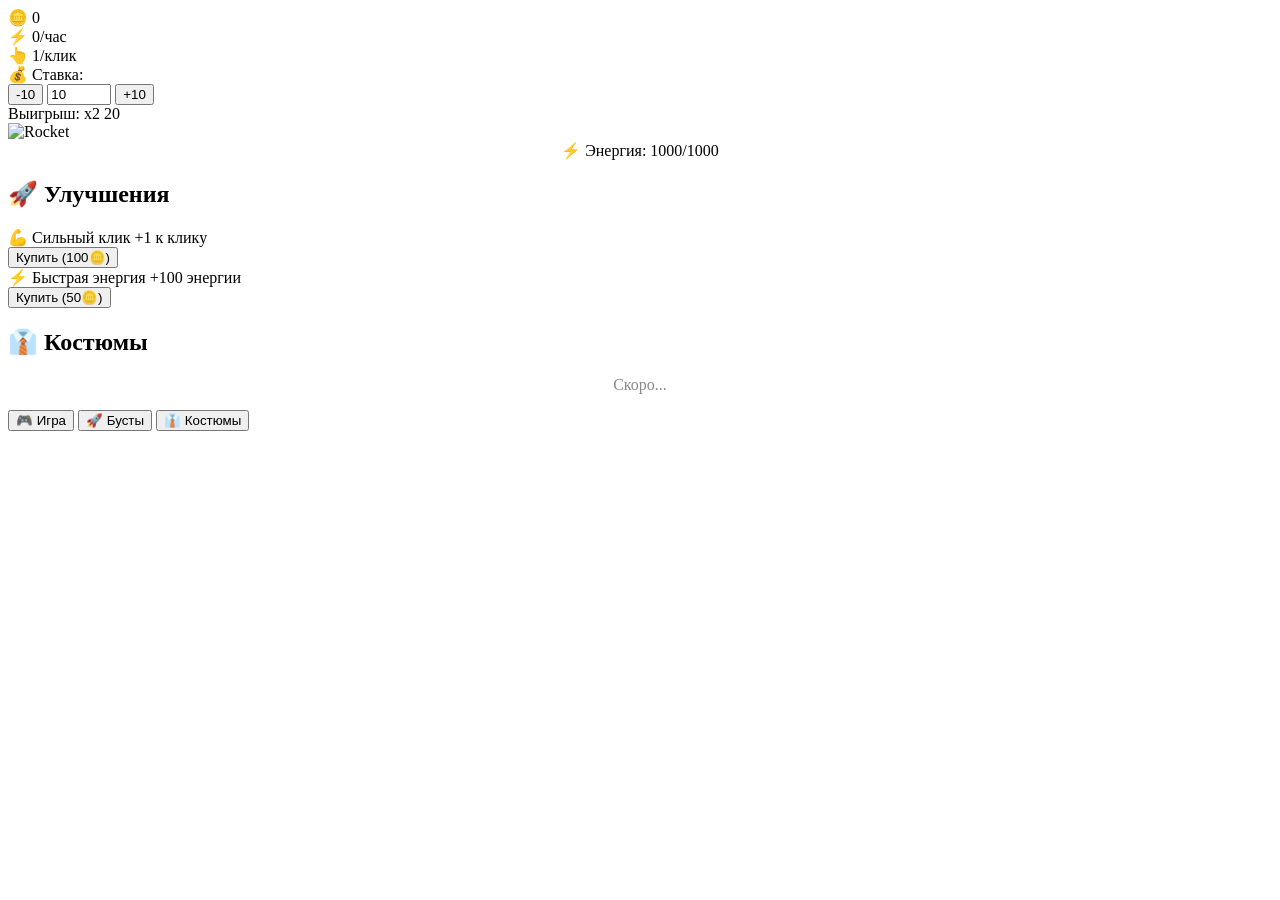
==== commit b947b88d: "Fix CSS paths, config.py quote, and add validation function" ====
--- a/templates/index.html
+++ b/templates/index.html
@@ -5,7 +5,7 @@
     <meta name="viewport" content="width=device-width, initial-scale=1.0, maximum-scale=1.0, user-scalable=no">
     <title>RedBird Clicker</title>
     <script src="https://telegram.org/js/telegram-web-app.js"></script>
-    <link rel="stylesheet" href="/static/style.css">
+    <link rel="stylesheet" href="./static/style.css">
 </head>
 <body>
     <div class="header">
@@ -88,6 +88,6 @@
         <button class="nav-btn" data-tab="costumes">👔 Костюмы</button>
     </div>
 
-    <script src="/static/script.js"></script>
+    <script src="./static/script.js"></script>
 </body>
 </html>
